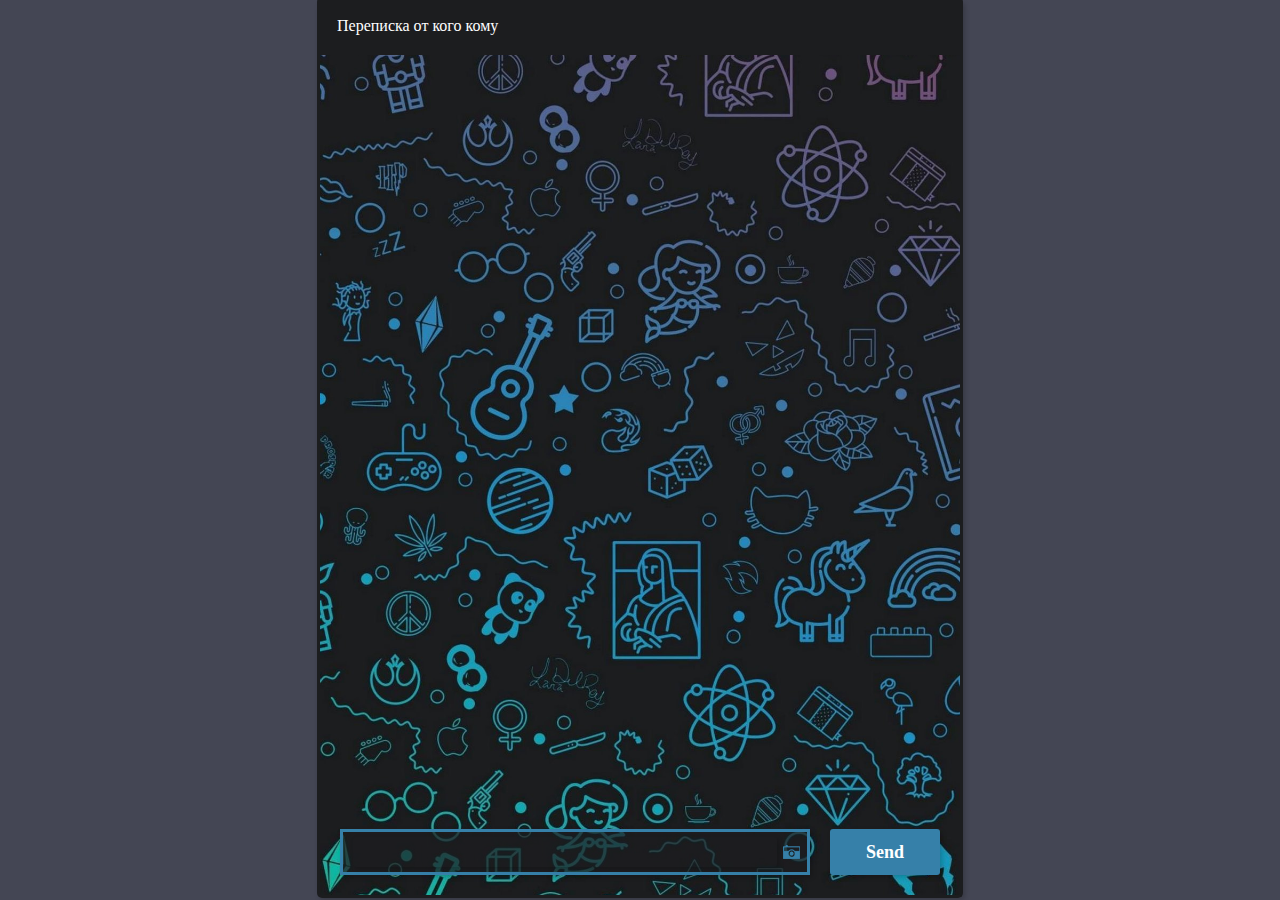
==== index.html @ 6ec49188 "first" ====
<!DOCTYPE html>
<html>
    <head>
        <meta charset="utf-8">
        <meta http-equiv="X-UA-Compatible" content="IE=edge">
        <title>Bro Exercise</title>
        <meta name="viewport" content="width=device-width, initial-scale=1">
        <link rel="stylesheet" href="./css/main.css">
    </head>
    <body>
        <div class="chat-page">
            <div id="head_chat" class="head-chat">Переписка от кого кому</div>               
            <div id="tracking_height" class="w-sms"></div>
            <div id="wrapper_image_add" class="wrapper_image_preview_container"></div>
            <div id="wrapper_sending" class="w-sending">
                <div class="text-input-conteiner">
                    <input type="text" id="text_message_id" name="text_message ">
                    <img id="loader_img_button" src="./img/img_loader.png" title="Load img">
                    <input type="file" id="input_img_button" multiple style="display: none;">
                </div>                    
                <input type="button" id="button_send_id" name="button_send" value="Send">          
            </div>
        </div>
        <script type="module" src="./js/main.js"></script>
    </body>
</html>
---- css/main.css ----
* {
    scrollbar-width: thin;
    scrollbar-color: #888 #f1f1f1;
}
::-webkit-scrollbar {
    width: 12px;
}

/* Цвет полосы прокрутки */
::-webkit-scrollbar-thumb {
    background-color: #516693;
}

/* Цвет фона полосы прокрутки */
::-webkit-scrollbar-track {
    background-color: #1c1d1f;
}
body{
    margin: 0;
    background-color: #444654;
}
input[type="text"],input[type="button"] {
    padding: 5px 10px;
    border: 3px solid rgb(54 128 169);
    border-radius: 3px;
    background: rgb(28 29 31 / 90%);
    outline: none;
    color: rgb(255 255 255);
    font-size: 18px;
    font-family: Tahoma;
    box-shadow: rgba(0, 0, 0, 0.2) 2px 2px 5px;
}
input[type="text"]:focus,input[type="text"]:focus-visible{
    box-shadow: inset 0 0 6px rgba(0, 0, 0, 0.3);
}
.wrapper_position_relative{
    position: relative;
}
.wrapper{
    display: flex;
    justify-content: center; 
}
.chat-page{
    
    display: grid;
    grid-template-rows: 0fr 10fr 0fr;
    margin: auto;
    padding: 20px;
    height: 95vh;
    width: 600px;
    min-width: 500px;
    background-image: url('../img/fon_chat/fon1.jpg');
    background-size: cover;
    border-radius: 5px;
    border: 3px solid #1c1d1f;
    border-top: none;
    box-shadow: 2px 2px 5px rgba(0, 0, 0, 0.2);
}
.head-chat{
    grid-row: 1;
    background: #1c1d1f;
    color: #fff;
    padding: 20px;
    margin: -23px -23px 0px -23px;
    z-index: 1;
    border-radius: 5px 5px 0px 0px;
}
.w-sending{
    display: grid;
    grid-template-columns: auto 110px;
}
.text-input-conteiner{
    display: grid;
    grid-template-columns: auto 20px;
    margin-right: 20px;
    background: rgb(28 29 31 / 70%);
    padding: 5px 10px;
    border: 3px solid rgb(54 128 169);
    box-shadow: rgba(0, 0, 0, 0.2) 2px 2px 5px;
}
#text_message_id{
    height: 30px;
    padding: 0px;
    background: rgb(28 29 31 / 0%);
    border: none;  
}
#button_send_id{
    height: 46px;
    width: 110px;
    background-color: rgb(54 128 169);
    color: #fff;
    font-weight: bold;
    cursor: pointer;
    border: none;
    transition: background-color 0.3s, transform 0.3s; 
}

#button_send_id:hover {
    background-color: rgb(25, 98, 138);
}

#button_send_id:active {
    transform: scale(0.95); 
    background-color: rgb(4, 60, 90);
}

#loader_img_button{
    width: 20px;
    height: 20px;
    margin-left: 5px;
    margin-top: 5px;
    cursor: pointer;
}
#loader_img_button:hover,.w_icon span:hover{
    opacity: 0.7;
}
#loader_img_button:active,.w_icon span:active{
    opacity: 0.5;
}
.w-sms{
    grid-row: 2;
    margin-bottom: 20px;
    overflow-y: auto;
    overflow-x: hidden;
    display: flex;
    flex-flow: column nowrap;
    align-items: flex-start;
}
.w-sms > :first-child{
    margin-top: auto !important;
}
.sms-text {
    background-color: #f0f0f0;
    border-radius: 5px;
    margin: 5px 0;
    max-width: 200px;
    min-width: 40px;
    color: #ffffff;
    word-wrap: break-word;
    box-shadow: 2px 2px 5px rgba(0, 0, 0, 0.2);
    position: relative;
}

.sms-text.received {
    align-self: flex-start;
    background-color: #a9370f;
    margin-left: 9px;
}
.sms-text.sent {
    align-self: flex-end;
    background-color: #0f5ba9;   
    margin-right: 9px;
}
.sent::before,.received::before {
    content: '';
    position: absolute;
    bottom: 0px;
    border-width: 10px;
    border-style: solid;
    transform: rotate(-90deg);
    transform-origin: 50% 50%;
}
.received::before{  
    left: -10px;
    border-color: transparent transparent transparent #a9370f;
}
.sent::before{
    right: -10px;
    border-color: transparent transparent transparent #0f5ba9;
}
.w_icon{
    display: none;
    position: absolute;
    bottom: 5px;
    background-color: rgb(54 128 169);
}
.received .w_icon{
    left: 100%;
    border-radius: 0px 5px 5px 0px;
}
.sent .w_icon{
    right: 100%;
    border-radius: 5px 0px 0px 5px;
}
.sms-text.block .w_icon{
    display: flex;
}
.w_icon span{
    width: 20px;
    height: 20px;
    margin: 5px 0px 5px 5px;
    cursor: pointer;
}
.w_icon span:last-child{
    margin-right: 5px;
}
.edit-input{
    width: 100%;
    box-sizing: border-box;
    box-shadow: none !important;
}
.sent .edit-input{
    border-color: #0f5ba9;
}
.wrapper_image_preview_container{
    grid-row: 3;
    background: #232426e0;
    padding: 20px;
    display: none;
    justify-content: flex-start;
}
.image_preview_container{
    position: relative;
    height: 50px;
    width: 50px;
    margin-right: 20px;
}
.img_add{
    width: 50px;
    height: 50px;
}
.to_add_img_icon{
    position: absolute;
    right: -21px;
    top: 15px;
}
.image_preview_container:last-child span{
    display: none;
}
.sms_img{
    max-width: 180px;
    min-width: 100px;
    margin-top: 10px;
}
.text-content{
    display: grid;
    grid-template-columns: auto;
    font-size: 16px;
    padding: 10px;
}
.text-content > :first-child{
    margin: 0;
}
.text-content span{
    margin-top: 10px;
    max-width: -webkit-fill-available;
    overflow: hidden;
}
.w-time-sms{
    float: right;
    margin: 0px 5px 5px 0px;
    font-size: 12px;
    color: #d5d5d5;
}
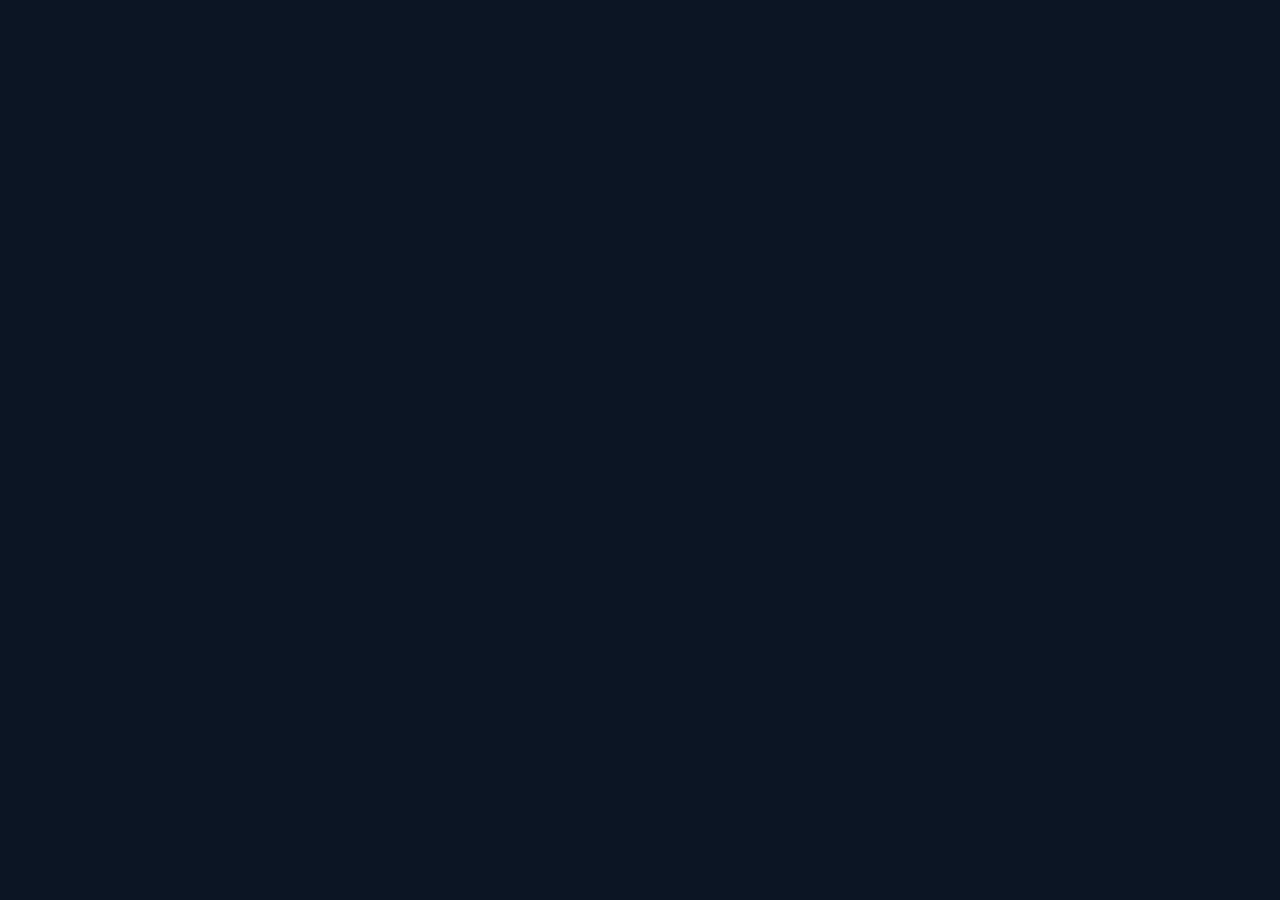
==== commit 6057e792: "21.10.23" ====
--- a/index.html
+++ b/index.html
@@ -1,26 +1,16 @@
 <!DOCTYPE html>
-<html>
-    <head>
-        <meta charset="utf-8">
-        <meta http-equiv="X-UA-Compatible" content="IE=edge">
-        <title>Bro Exercise</title>
-        <meta name="viewport" content="width=device-width, initial-scale=1">
-        <link rel="stylesheet" href="./css/main.css">
-    </head>
-    <body>
-        <div class="chat-page">
-            <div id="head_chat" class="head-chat">Переписка от кого кому</div>               
-            <div id="tracking_height" class="w-sms"></div>
-            <div id="wrapper_image_add" class="wrapper_image_preview_container"></div>
-            <div id="wrapper_sending" class="w-sending">
-                <div class="text-input-conteiner">
-                    <input type="text" id="text_message_id" name="text_message ">
-                    <img id="loader_img_button" src="./img/img_loader.png" title="Load img">
-                    <input type="file" id="input_img_button" multiple style="display: none;">
-                </div>                    
-                <input type="button" id="button_send_id" name="button_send" value="Send">          
-            </div>
-        </div>
-        <script type="module" src="./js/main.js"></script>
-    </body>
+<html lang="en">
+
+<head>
+    <meta charset="UTF-8">
+    <meta name="viewport" content="width=device-width, initial-scale=1.0">
+    <title>Home</title>
+    <script type="module" src="index.js"></script>
+    <link rel="stylesheet" href="../css/defolt.css">
+    <link rel="stylesheet" href="../css/home.css">
+    <link rel="stylesheet" href="../css/chat.css">
+</head>
+<body>
+    <div id="content"></div>
+</body>
 </html>--- a/css/defolt.css
+++ b/css/defolt.css
@@ -0,0 +1,58 @@
+* {
+    scrollbar-width: thin;
+    scrollbar-color: #888 #f1f1f1;
+}
+::-webkit-scrollbar {
+    width: 12px;
+}
+
+/* Цвет полосы прокрутки */
+::-webkit-scrollbar-thumb {
+    background-color: #516693;
+}
+
+/* Цвет фона полосы прокрутки */
+::-webkit-scrollbar-track {
+    background-color: #1c1d1f;
+}
+body{
+    font-family: Arial, sans-serif;
+    margin: 0;
+    background-color: #0d1625;
+    color: #f3fce9;
+}
+a{
+    text-decoration: unset;
+    color: #588f94;
+}
+a:hover{
+    color: #3d797c;
+}
+a:active{
+    color: #2a6466;
+}
+input{
+    padding: 5px 10px;
+    border-radius: 3px;
+    color: #f3fce9;
+    font-size: 17px;
+}
+input[type="text"],input[type="password"]{
+    border: 3px solid #5a9194;
+    background: rgb(28 29 31 / 90%);
+    outline: none;  
+}
+input[type="button"]{
+    background-color: #588f94;
+    font-weight: bold;
+    cursor: pointer;
+    border: none;
+    transition: background-color 0.3s, transform 0.3s; 
+}
+input[type="button"]:hover{
+    background-color: #3d797c;
+}
+input[type="button"]:active{
+    transform: scale(0.95); 
+    background-color: #2a6466;
+}
--- a/css/home.css
+++ b/css/home.css
@@ -0,0 +1,28 @@
+input{
+    box-shadow: rgb(89 144 147) 0px 0px 60px;
+}
+.wrapper-container{
+    display: flex;
+    justify-content: center;
+    align-items: center;
+}
+.container {
+    text-align: center;
+    max-width: 400px;
+    width: 100%;
+}
+.form-group {
+    margin-bottom: 20px;
+}
+.logo-home{
+    width: 400px;
+}
+.button-login{
+    width: 242px;
+    height: 36px;
+}
+.home-head{
+    display: block;
+    margin: 20px;
+    font-weight: bold;
+}--- a/css/chat.css
+++ b/css/chat.css
@@ -0,0 +1,195 @@
+#button_send_id{
+    width: 110px;
+    height: 46px;
+}
+.chat-page{
+    
+    display: grid;
+    grid-template-rows: 0fr 10fr 0fr;
+    margin: auto;
+    padding: 20px;
+    height: 95vh;
+    width: 600px;
+    min-width: 500px;
+    background-image: url('../img/fon_chat/fon1.jpg');
+    background-size: cover;
+    border-radius: 5px;
+    border: 3px solid #1c1d1f;
+    border-top: none;
+    box-shadow: 2px 2px 5px rgba(0, 0, 0, 0.2);
+}
+.head-chat{
+    grid-row: 1;
+    background: #1c1d1f;
+    color: #fff;
+    padding: 20px;
+    margin: -23px -23px 0px -23px;
+    z-index: 1;
+    border-radius: 5px 5px 0px 0px;
+}
+.w-sending{
+    display: grid;
+    grid-template-columns: auto 110px;
+}
+.text-input-conteiner{
+    display: grid;
+    grid-template-columns: auto 20px;
+    margin-right: 20px;
+    background: rgb(28 29 31 / 70%);
+    padding: 5px 10px;
+    border: 3px solid #5a9194;
+}
+#text_message_id{
+    height: 30px;
+    padding: 0px;
+    background: rgb(28 29 31 / 0%);
+    border: none;
+}
+#loader_img_button{
+    width: 20px;
+    height: 20px;
+    margin-left: 5px;
+    margin-top: 5px;
+    cursor: pointer;
+}
+#loader_img_button:hover,.w_icon span:hover{
+    opacity: 0.7;
+}
+#loader_img_button:active,.w_icon span:active{
+    opacity: 0.5;
+}
+.w-sms{
+    grid-row: 2;
+    margin-bottom: 20px;
+    overflow-y: auto;
+    overflow-x: hidden;
+    display: flex;
+    flex-flow: column nowrap;
+    align-items: flex-start;
+}
+.w-sms > :first-child{
+    margin-top: auto !important;
+}
+.sms-text {
+    background-color: #f0f0f0;
+    border-radius: 5px;
+    margin: 5px 0;
+    max-width: 200px;
+    min-width: 40px;
+    color: #ffffff;
+    word-wrap: break-word;
+    box-shadow: 2px 2px 5px rgba(0, 0, 0, 0.2);
+    position: relative;
+}
+
+.sms-text.received {
+    align-self: flex-start;
+    background-color: #a9370f;
+    margin-left: 9px;
+}
+.sms-text.sent {
+    align-self: flex-end;
+    background-color: #0f5ba9;   
+    margin-right: 9px;
+}
+.sent::before,.received::before {
+    content: '';
+    position: absolute;
+    bottom: 0px;
+    border-width: 10px;
+    border-style: solid;
+    transform: rotate(-90deg);
+    transform-origin: 50% 50%;
+}
+.received::before{  
+    left: -10px;
+    border-color: transparent transparent transparent #a9370f;
+}
+.sent::before{
+    right: -10px;
+    border-color: transparent transparent transparent #0f5ba9;
+}
+.w_icon{
+    display: none;
+    position: absolute;
+    bottom: 5px;
+    background-color: #588f94;
+}
+.received .w_icon{
+    left: 100%;
+    border-radius: 0px 5px 5px 0px;
+}
+.sent .w_icon{
+    right: 100%;
+    border-radius: 5px 0px 0px 5px;
+}
+.sms-text.block .w_icon{
+    display: flex;
+}
+.w_icon span{
+    width: 20px;
+    height: 20px;
+    margin: 5px 0px 5px 5px;
+    cursor: pointer;
+}
+.w_icon span:last-child{
+    margin-right: 5px;
+}
+.edit-input{
+    width: 100%;
+    box-sizing: border-box;
+    box-shadow: none !important;
+}
+.sent .edit-input{
+    border-color: #0f5ba9;
+}
+.wrapper_image_preview_container{
+    grid-row: 3;
+    background: #232426e0;
+    padding: 20px;
+    display: none;
+    justify-content: flex-start;
+}
+.image_preview_container{
+    position: relative;
+    height: 50px;
+    width: 50px;
+    margin-right: 20px;
+}
+.img_add{
+    width: 50px;
+    height: 50px;
+}
+.to_add_img_icon{
+    position: absolute;
+    right: -21px;
+    top: 15px;
+}
+.image_preview_container:last-child span{
+    display: none;
+}
+.sms_img{
+    max-width: 180px;
+    min-width: 100px;
+    margin-top: 10px;
+}
+.text-content{
+    display: grid;
+    grid-template-columns: auto;
+    font-size: 16px;
+    padding: 10px;
+}
+.text-content > :first-child{
+    margin: 0;
+}
+.text-content span{
+    margin-top: 10px;
+    max-width: -webkit-fill-available;
+    overflow: hidden;
+}
+.w-time-sms{
+    float: right;
+    margin: 0px 5px 5px 0px;
+    font-size: 12px;
+    color: #d5d5d5;
+}